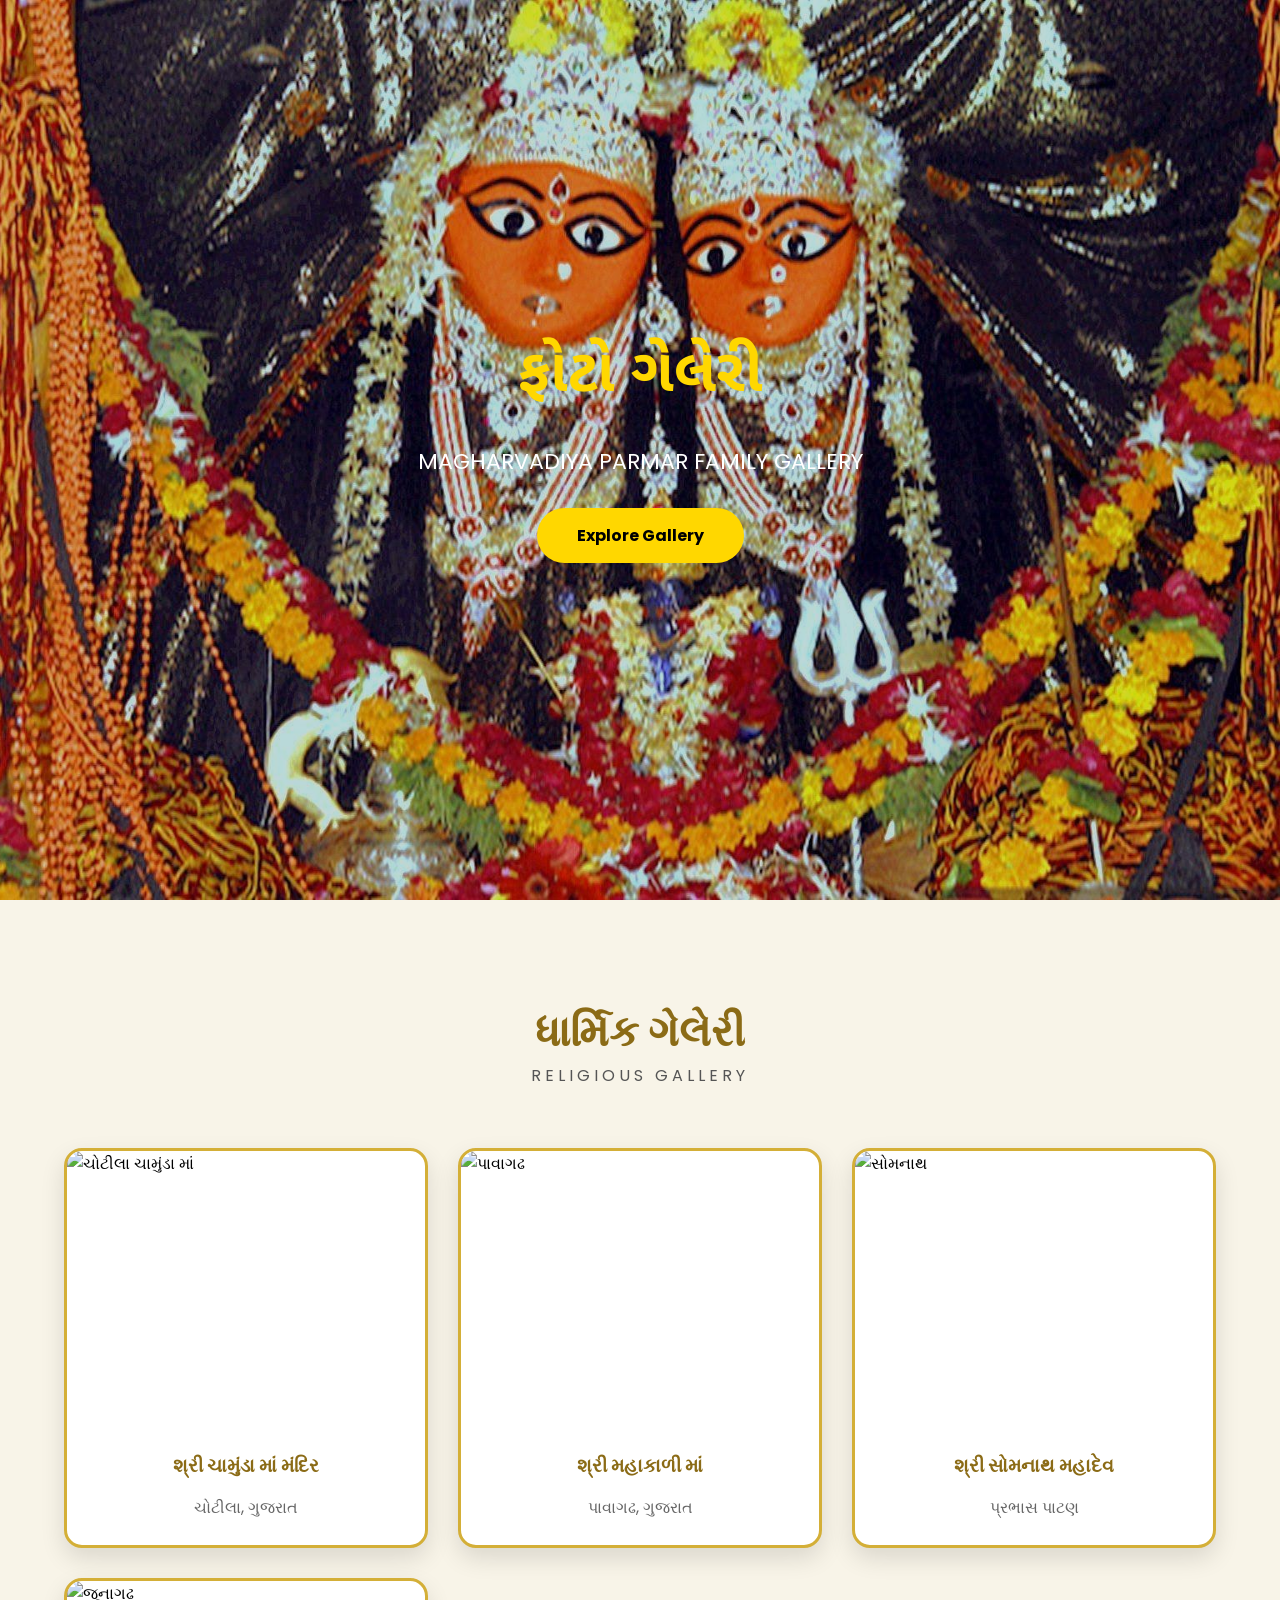
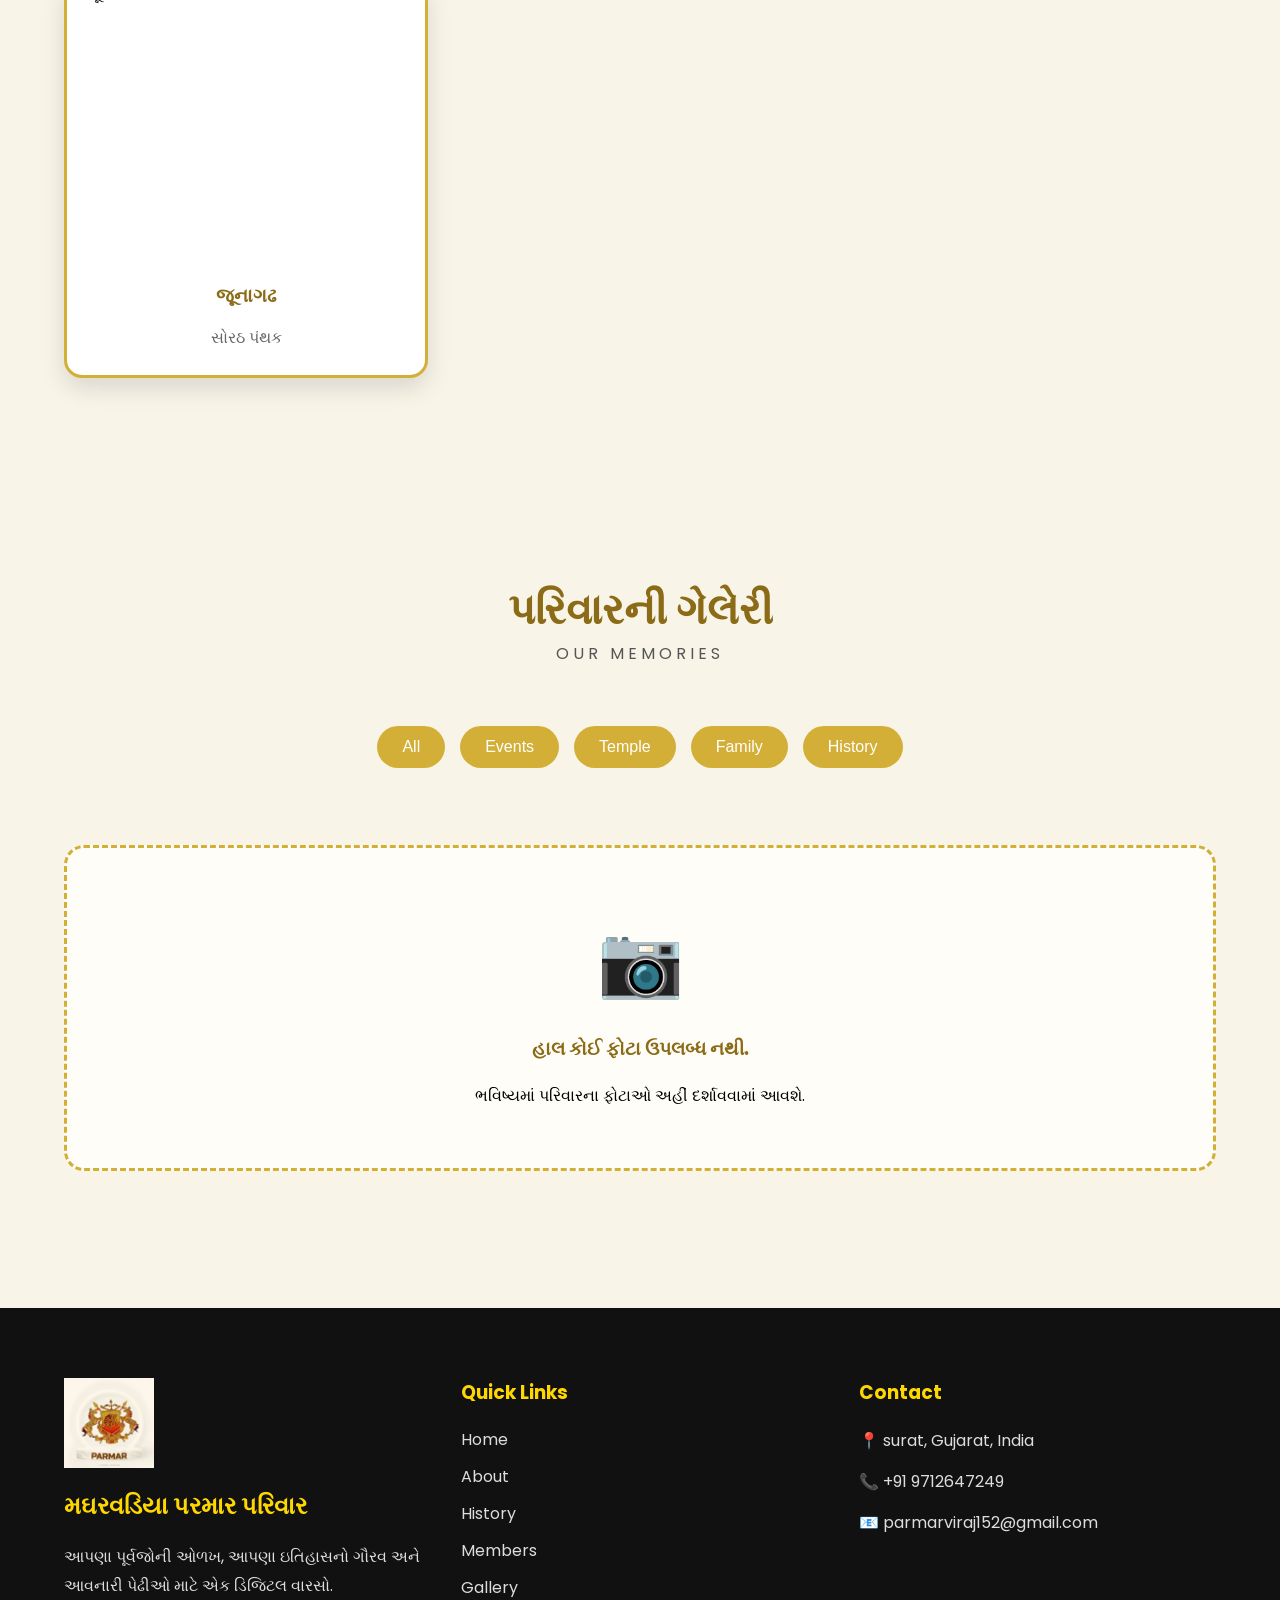
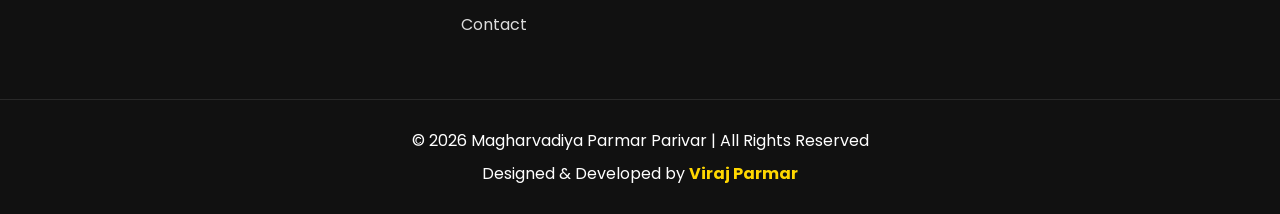
==== gallary.html @ 52e344c6 "Initial commit" ====
<!DOCTYPE html>
<html lang="gu">

<head>

    <meta charset="UTF-8">

    <meta name="viewport" content="width=device-width, initial-scale=1.0">

    <title>ફોટો ગેલેરી</title>

    <link rel="stylesheet" href="style.css">

</head>

<body>

<!-- Navbar -->
<!-- index.html mathi copy karvani -->

<section class="gallery-hero">

    <div class="hero-overlay"></div>

    <div class="hero-content">

        <h1>ફોટો ગેલેરી</h1>

        <p>MAGHARVADIYA PARMAR FAMILY GALLERY</p>

        <a href="#gallery" class="hero-btn">

            Explore Gallery

        </a>

    </div>

</section>
<section id="gallery">

    <div class="container">

        <div class="section-title">

            <h2>ધાર્મિક ગેલેરી</h2>

            <span>RELIGIOUS GALLERY</span>

        </div>

        <div class="gallery-grid">

            <!-- Photo 1 -->

            <div class="gallery-card">

                <img src="images/gallery/chotila.jpg" alt="ચોટીલા ચામુંડા માં">

                <h3>શ્રી ચામુંડા માં મંદિર</h3>

                <p>ચોટીલા, ગુજરાત</p>

            </div>

            <!-- Photo 2 -->

            <div class="gallery-card">

                <img src="images/gallery/pavagadh.jpg" alt="પાવાગઢ">

                <h3>શ્રી મહાકાળી માં</h3>

                <p>પાવાગઢ, ગુજરાત</p>

            </div>

            <!-- Photo 3 -->

            <div class="gallery-card">

                <img src="images/gallery/somnath.jpg" alt="સોમનાથ">

                <h3>શ્રી સોમનાથ મહાદેવ</h3>

                <p>પ્રભાસ પાટણ</p>

            </div>

            <!-- Photo 4 -->

            <div class="gallery-card">

                <img src="images/gallery/junagadh.jpg" alt="જૂનાગઢ">

                <h3>જૂનાગઢ</h3>

                <p>સોરઠ પંથક</p>

            </div>

        </div>

    </div>

</section>

<section id="gallery">

    <div class="container">

        <div class="section-title">

            <h2>પરિવારની ગેલેરી</h2>

            <span>OUR MEMORIES</span>

        </div>

        <div class="gallery-filter">

            <button>All</button>

            <button>Events</button>

            <button>Temple</button>

            <button>Family</button>

            <button>History</button>

        </div>

        <div class="gallery-grid">

            <div class="empty-gallery">

                <h2>📷</h2>

                <h3>હાલ કોઈ ફોટા ઉપલબ્ધ નથી.</h3>

                <p>

                    ભવિષ્યમાં પરિવારના ફોટાઓ અહીં દર્શાવવામાં આવશે.

                </p>

            </div>

        </div>

    </div>

</section>

<footer>

    <div class="footer-container">

        <div class="footer-box">

            <img src="logo.jpg" class="footer-logo">

            <h2>મઘરવડિયા પરમાર પરિવાર</h2>

            <p>
                આપણા પૂર્વજોની ઓળખ, આપણા ઇતિહાસનો ગૌરવ અને આવનારી પેઢીઓ માટે એક ડિજિટલ વારસો.
            </p>

        </div>

        <div class="footer-box">

            <h3>Quick Links</h3>

            <ul>

                <li><a href="index.html">Home</a></li>

                <li><a href="#about">About</a></li>

                <li><a href="history.html">History</a></li>

                <li><a href="member.html">Members</a></li>

                <li><a href="gallary.html">Gallery</a></li>

                <li><a href="contect.html">Contact</a></li>

            </ul>

        </div>

        <div class="footer-box">

            <h3>Contact</h3>

            <p>📍 surat, Gujarat, India</p>

            <p>📞 +91 9712647249</p>

            <p>📧 parmarviraj152@gmail.com</p>

        </div>

    </div>

    <div class="footer-bottom">

        <p>

            © 2026 Magharvadiya Parmar Parivar | All Rights Reserved

        </p>

        <p>

            Designed & Developed by <span>Viraj Parmar</span>

        </p>

    </div>

</footer>

</body>

</html>
---- style.css ----
@import url('https://fonts.googleapis.com/css2?family=Cinzel:wght@400;600;700&family=Poppins:wght@300;400;500;600;700&family=Noto+Sans+Gujarati:wght@100..900&display=swap');


*{
    margin:0;
    padding:0;
    box-sizing:border-box;
}

html{
    scroll-behavior:smooth;
}

body{
    

    font-family:'Poppins',sans-serif;
    background:#f5f5f5;
    overflow-x:hidden;
}

a{
    text-decoration:none;
}

ul{
    list-style:none;
}

img{
    max-width:100%;
    display:block;
}

.navbar{
    position:fixed;
    top:0;
    left:0;
    width:100%;
    height:80px;
    display:flex;
    align-items:center;
    justify-content:space-between;
    padding:0 50px;
    background:rgba(0,0,0,.55);
    backdrop-filter:blur(12px);
    z-index:999;
}

.logo{
    display:flex;
    align-items:center;
    gap:12px;
}

.logo img{
    width:55px;
    height:55px;
    object-fit:contain;
}

.logo-text h2{
    font-size:20px;
    color:#FFD700;
}

.logo-text p{
    font-size:11px;
    color:#fff;
    letter-spacing:2px;
}

.nav-links{
    display:flex;
    gap:20px;
    align-items:center;
}

.nav-links a{
    color:white;
    font-size:15px;
    font-weight:500;
    position:relative;
    transition:.3s;
}

.nav-links a:hover{
    color:#FFD700;
}

.nav-links a::after{
    content:"";
    position:absolute;
    left:0;
    bottom:-6px;
    width:0%;
    height:2px;
    background:#FFD700;
    transition:.3s;
}

.nav-links a:hover::after,
.nav-links a.active::after{
    width:100%;
}

.language{
    display:flex;
    gap:10px;
}

.language button{
    padding:8px 14px;
    border:none;
    border-radius:20px;
    background:#FFD700;
    cursor:pointer;
    font-weight:bold;
}
.language button:hover{

    background:white;

}

.hero{

    width:100%;
    height:100vh;

    background:
    linear-gradient(rgba(0,0,0,.55),rgba(0,0,0,.55)),
    url("9385816.jpg");

    background-size:cover;
    background-position:center;
    background-repeat:no-repeat;

    display:flex;
    justify-content:center;
    align-items:center;

    position:relative;

}

.hero-overlay{

    position:absolute;

    width:100%;
    height:100%;

    background:rgba(0,0,0,.15);

}

.hero-content{

    position:relative;

    z-index:10;

    text-align:center;

    color:white;

    max-width:900px;

    padding:20px;

}

.hero-logo{

    width:180px;

    margin:0 auto 25px;

}

.hero-content h1{

    font-family:'Noto Sans Gujarati',sans-serif;

    font-size:60px;

    color:#FFD700;

    margin-bottom:15px;

}

.hero-content h2{

    font-family:'Cinzel',serif;

    font-size:28px;

    letter-spacing:4px;

    margin-bottom:20px;

}

.hero-line{

    width:220px;

    height:4px;

    background:#FFD700;

    margin:20px auto;

    border-radius:20px;

}

.hero-content p{

    font-size:22px;

    margin:30px 0;

}

.hero-btn{

    display:inline-block;

    padding:15px 40px;

    background:#FFD700;

    color:black;

    border-radius:50px;

    font-weight:bold;

    transition:.3s;

}

.hero-btn:hover{

    background:white;

    transform:translateY(-5px);

}

.scroll-down{

    margin-top:50px;

    font-size:35px;

    animation:scroll 1.5s infinite;

}

@keyframes scroll{

0%{

transform:translateY(0);

}

50%{

transform:translateY(10px);

}

100%{

transform:translateY(0);

}

}
.container{
    width:90%;
    max-width:1300px;
    margin:auto;
}

#about{
    padding:100px 0;
    background:#f8f5ed;
}

.section-title{
    text-align:center;
    margin-bottom:60px;
}

.section-title h2{
    font-size:42px;
    color:#8b6b16;
}

.section-title span{
    font-size:16px;
    letter-spacing:4px;
    color:#555;
}

.about-card{
    display:flex;
    align-items:center;
    gap:60px;
    background:#fff;
    border-radius:20px;
    overflow:hidden;
    box-shadow:0 10px 35px rgba(0,0,0,.12);
}

.about-image{
    flex:1;
}

.about-image img{
    width:100%;
    height:500px;
    object-fit:cover;
}

.about-content{
    flex:1;
    padding:40px;
}

.about-content h3{
    font-size:34px;
    color:#8b6b16;
    margin-bottom:20px;
}

.about-content p{
    font-size:18px;
    line-height:1.9;
    margin-bottom:18px;
    color:#333;
}
footer{

    background:#111;

    color:white;

    padding:70px 0 20px;

}

.footer-container{

    width:90%;

    max-width:1300px;

    margin:auto;

    display:grid;

    grid-template-columns:repeat(auto-fit,minmax(300px,1fr));

    gap:40px;

}

.footer-logo{

    width:90px;

    margin-bottom:20px;

}

.footer-box h2{

    color:#FFD700;

    margin-bottom:20px;

}

.footer-box h3{

    color:#FFD700;

    margin-bottom:20px;

}

.footer-box p{

    color:#ddd;

    line-height:1.8;

    margin-bottom:12px;

}

.footer-box ul{

    list-style:none;

}

.footer-box ul li{

    margin-bottom:12px;

}

.footer-box ul li a{

    color:#ddd;

    transition:.3s;

}

.footer-box ul li a:hover{

    color:#FFD700;

    padding-left:8px;

}

.footer-bottom{

    border-top:1px solid rgba(255,255,255,.1);

    margin-top:50px;

    padding-top:20px;

    text-align:center;

}

.footer-bottom p{

    margin:8px 0;

}

.footer-bottom span{

    color:#FFD700;

    font-weight:bold;

}
.menu-toggle{
    display:none;
    flex-direction:column;
    cursor:pointer;
    gap:6px;
}

.menu-toggle span{
    width:28px;
    height:3px;
    background:#FFD700;
    border-radius:5px;
}

@media(max-width:992px){

    .navbar{
        padding:0 25px;
    }

    .nav-links{

        position:fixed;

        top:80px;
        right:-100%;

        width:280px;
        height:calc(100vh - 80px);

        background:rgba(0,0,0,.96);

        display:flex;
        flex-direction:column;

        justify-content:flex-start;

        align-items:flex-start;

        padding:40px 25px;

        gap:25px;

        transition:.4s;
    }

    .nav-links.active{
        right:0;
    }

    .language{
        display:none;
    }

    .menu-toggle{
        display:flex;
    }

    .logo-text p{
        display:none;
    }

    .logo-text h2{
        font-size:18px;
    }

}

@media(max-width:576px){

    .navbar{
        height:70px;
        padding:0 15px;
    }

    .logo img{
        width:45px;
        height:45px;
    }

    .logo-text h2{
        font-size:15px;
    }

    .nav-links{

        top:70px;
        height:calc(100vh - 70px);

    }

}
#loader{

    position:fixed;

    top:0;
    left:0;

    width:100%;
    height:100vh;

    background:#0d0d0d;

    display:flex;

    justify-content:center;

    align-items:center;

    z-index:99999;

    transition:1s;

}

.loader-content{

    text-align:center;

}

.loader-content img{

    width:120px;

    margin:auto;

    margin-bottom:20px;

}

.loader-content h2{

    color:#FFD700;

    margin-bottom:10px;

    font-size:32px;

}

.loader-content p{

    color:white;

    margin-bottom:20px;

}

.loading-bar{

    width:260px;

    height:6px;

    background:#333;

    border-radius:30px;

    overflow:hidden;

    margin:auto;

}

.loading-fill{

    width:0%;

    height:100%;

    background:#FFD700;

    animation:loading 2.5s linear forwards;

}

@keyframes loading{

    100%{

        width:100%;

    }

}
#topBtn{

    position:fixed;

    right:30px;

    bottom:30px;

    width:55px;

    height:55px;

    border:none;

    border-radius:50%;

    background:#FFD700;

    color:#000;

    font-size:24px;

    cursor:pointer;

    display:none;

    box-shadow:0 10px 25px rgba(0,0,0,.3);

    transition:.3s;

    z-index:999;

}

#topBtn:hover{

    transform:translateY(-6px);

    background:white;

}
.history-hero{

    width:100%;

    height:100vh;

    background:
    linear-gradient(rgba(0,0,0,.55),rgba(0,0,0,.55)),
    url("history-bg.jpg");

    background-size:cover;

    background-position:center;

    display:flex;

    justify-content:center;

    align-items:center;

    text-align:center;

    color:#fff;

    position:relative;

}

.history-overlay{

    position:absolute;

    inset:0;

    background:rgba(0,0,0,.25);

}

.history-content{

    position:relative;

    z-index:2;

    max-width:900px;

}

.history-content h1{

    font-size:65px;

    color:#FFD700;

    margin-bottom:20px;

}

.history-content h2{

    font-size:28px;

    margin-bottom:25px;

}

.history-content p{

    font-size:22px;

    line-height:1.8;

}
#history-details{
    padding:100px 0;
    background:#f8f4e8;
}

.history-title{
    text-align:center;
    margin-bottom:60px;
}

.history-title h2{
    font-size:50px;
    color:#8b6b16;
}

.history-title p{
    letter-spacing:5px;
    color:#666;
}

.history-card{
    background:#fffdf7;
    border:3px solid #d4af37;
    border-radius:20px;
    overflow:hidden;
    box-shadow:0 15px 40px rgba(0,0,0,.15);
}

.history-image img{
    width:100%;
    display:block;
}

.history-text{
    padding:40px;
}

.history-text p{
    font-size:20px;
    line-height:2;
    color:#333;
    text-align:justify;
    margin-bottom:25px;
}

.history-text blockquote{
    margin-top:40px;
    padding:30px;
    text-align:center;
    background:#d4af37;
    color:#000;
    border-radius:15px;
    font-size:30px;
    font-weight:bold;
}
#magharvadiya{

    padding:100px 0;

    background:#fffdf7;

}

.history-text h3{

    color:#8b6b16;

    font-size:28px;

    margin-top:35px;

    margin-bottom:15px;

    border-left:5px solid #d4af37;

    padding-left:15px;

}
#gotra-kul{
    padding:100px 0;
    background:#f8f4e8;
}

.info-box{
    max-width:1000px;
    margin:auto;
    background:#fffdf8;
    border:3px solid #d4af37;
    border-radius:18px;
    overflow:hidden;
    box-shadow:0 10px 30px rgba(0,0,0,.12);
}

.info-row{
    display:flex;
    justify-content:space-between;
    align-items:center;
    padding:18px 25px;
    border-bottom:1px solid #e8d9a8;
}

.info-row:last-child{
    border-bottom:none;
}

.label{
    width:35%;
    font-weight:bold;
    color:#8b6b16;
    font-size:20px;
}

.value{
    width:65%;
    color:#333;
    font-size:20px;
    text-align:right;
}

.info-row:nth-child(even){
    background:#faf6ea;
}

@media(max-width:768px){

.info-row{
    flex-direction:column;
    align-items:flex-start;
}

.label,
.value{
    width:100%;
    text-align:left;
}

.value{
    margin-top:8px;
}

}

#kuldevi-history{

    padding:100px 0;

    background:#f7f2e6;

}

.chapter-heading{

    text-align:center;

    margin-bottom:50px;

}

.chapter-heading span{

    color:#b8860b;

    font-size:20px;

    font-weight:bold;

    letter-spacing:3px;

}

.chapter-heading h2{

    font-size:48px;

    color:#6b3e00;

    margin:15px 0;

}

.chapter-heading p{

    color:#777;

    letter-spacing:3px;

}

.chapter-image{

    text-align:center;

    margin-bottom:50px;

}

.chapter-image img{

    width:100%;

    max-width:850px;

    border-radius:15px;

    border:5px solid #d4af37;

    box-shadow:0 10px 30px rgba(0,0,0,.2);

}

.history-card{

    background:#fff;

    padding:35px;

    border-left:8px solid #d4af37;

    margin-bottom:35px;

    border-radius:15px;

    box-shadow:0 10px 25px rgba(0,0,0,.08);

}

.history-card h3{

    color:#8b5a00;

    margin-bottom:20px;

}

.history-card p{

    line-height:2;

    text-align:justify;

}

.history-card ul{

    padding-left:25px;

}

.history-card li{

    margin-bottom:18px;

    line-height:2;

}
/* ==========================
   Vanshavali Notice
========================== */

.notice-card{

    max-width:900px;

    margin:auto;

    background:#fffdf8;

    border:3px solid #d4af37;

    border-radius:20px;

    padding:45px;

    text-align:center;

    box-shadow:0 12px 30px rgba(0,0,0,.12);

}

.notice-card h3{

    color:#8b5a00;

    font-size:34px;

    margin-bottom:25px;

}

.notice-card p{

    font-size:22px;

    line-height:2;

    color:#444;

}

.notice-footer{

    margin-top:35px;

    padding-top:25px;

    border-top:2px dashed #d4af37;

}

.notice-footer h2{

    color:#b8860b;

    font-size:36px;

    letter-spacing:2px;

}
.gallery-filter{

    display:flex;

    justify-content:center;

    gap:15px;

    flex-wrap:wrap;

    margin:40px 0;

}

.gallery-filter button{

    padding:12px 25px;

    border:none;

    border-radius:30px;

    background:#d4af37;

    color:#fff;

    cursor:pointer;

    font-size:16px;

}

.gallery-grid{

    min-height:400px;

    display:flex;

    justify-content:center;

    align-items:center;

}

.empty-gallery{

    text-align:center;

    border:3px dashed #d4af37;

    padding:60px;

    border-radius:20px;

    background:#fffdf8;

}

.empty-gallery h2{

    font-size:70px;

}

.empty-gallery h3{

    margin:20px 0;

    color:#8b6b16;

}
/* ==========================
        Gallery
========================== */

#gallery{

    padding:100px 0;

    background:#f8f4e8;

}

.gallery-grid{

    display:grid;

    grid-template-columns:repeat(auto-fit,minmax(300px,1fr));

    gap:30px;

}

.gallery-card{

    background:#fff;

    border:3px solid #d4af37;

    border-radius:18px;

    overflow:hidden;

    transition:.4s;

    box-shadow:0 10px 25px rgba(0,0,0,.12);

}

.gallery-card:hover{

    transform:translateY(-10px);

}

.gallery-card img{

    width:100%;

    height:280px;

    object-fit:cover;

}

.gallery-card h3{

    text-align:center;

    margin-top:20px;

    color:#8b6b16;

}

.gallery-card p{

    text-align:center;

    margin:15px 0 25px;

    color:#666;

}
/* ==========================
        NEWS PAGE
========================== */

#news{

    padding:100px 0;

    background:#f8f4e8;

}

.news-container{

    display:flex;

    justify-content:center;

}

.news-card{

    max-width:800px;

    width:100%;

    background:#fff;

    border:3px solid #d4af37;

    border-radius:20px;

    padding:40px;

    text-align:center;

    box-shadow:0 10px 25px rgba(0,0,0,.12);

}

.news-card h3{

    color:#8b6b16;

    margin-bottom:20px;

}

.news-card p{

    color:#555;

    line-height:1.8;

}
/* ==========================
      CONTACT PAGE
========================== */

#contact-page{

    padding:100px 0;

    background:#f8f4e8;

}

.contact-wrapper{

    display:grid;

    grid-template-columns:repeat(auto-fit,minmax(350px,1fr));

    gap:40px;

}

.contact-card{

    background:#fff;

    border:3px solid #d4af37;

    border-radius:20px;

    padding:35px;

    box-shadow:0 10px 25px rgba(0,0,0,.12);

}

.contact-card h3{

    color:#8b6b16;

    margin-bottom:25px;

}

.contact-card p{

    margin-bottom:15px;

    line-height:1.8;

}

.contact-card input,
.contact-card textarea{

    width:100%;

    padding:15px;

    margin-bottom:20px;

    border:2px solid #ddd;

    border-radius:10px;

    outline:none;

    font-size:16px;

}

.contact-card input:focus,
.contact-card textarea:focus{

    border-color:#d4af37;

}

.contact-card button{

    width:100%;

    padding:15px;

    border:none;

    border-radius:10px;

    background:#d4af37;

    color:#fff;

    font-size:18px;

    cursor:pointer;

    transition:.3s;

}

.contact-card button:hover{

    background:#8b6b16;

}
.history-hero,
.members-hero,
.gallery-hero{

    position: relative;

    width: 100%;

    height: 100vh;

    background: url("9385816.jpg") center center/cover no-repeat;

    display: flex;

    justify-content: center;

    align-items: center;

}
/* ==========================
      MOBILE RESPONSIVE
========================== */

@media (max-width:768px){

    .navbar{

        padding:15px 20px;

        flex-wrap:wrap;

    }

    .logo{

        width:100%;

        justify-content:center;

        margin-bottom:15px;

    }

    .nav-links{

        width:100%;

        flex-direction:column;

        text-align:center;

        gap:15px;

    }

    .language{

        width:100%;

        display:flex;

        justify-content:center;

        margin-top:15px;

    }

    .hero-content h1{

        font-size:36px;

    }

    .hero-content h2{

        font-size:22px;

    }

    .hero-content p{

        font-size:16px;

    }

    .container{

        width:95%;

    }

    .about-card{

        flex-direction:column;

    }

    .gallery-grid{

        grid-template-columns:1fr;

    }

    .contact-wrapper{

        grid-template-columns:1fr;

    }

    .footer-container{

        grid-template-columns:1fr;

        text-align:center;

    }

}
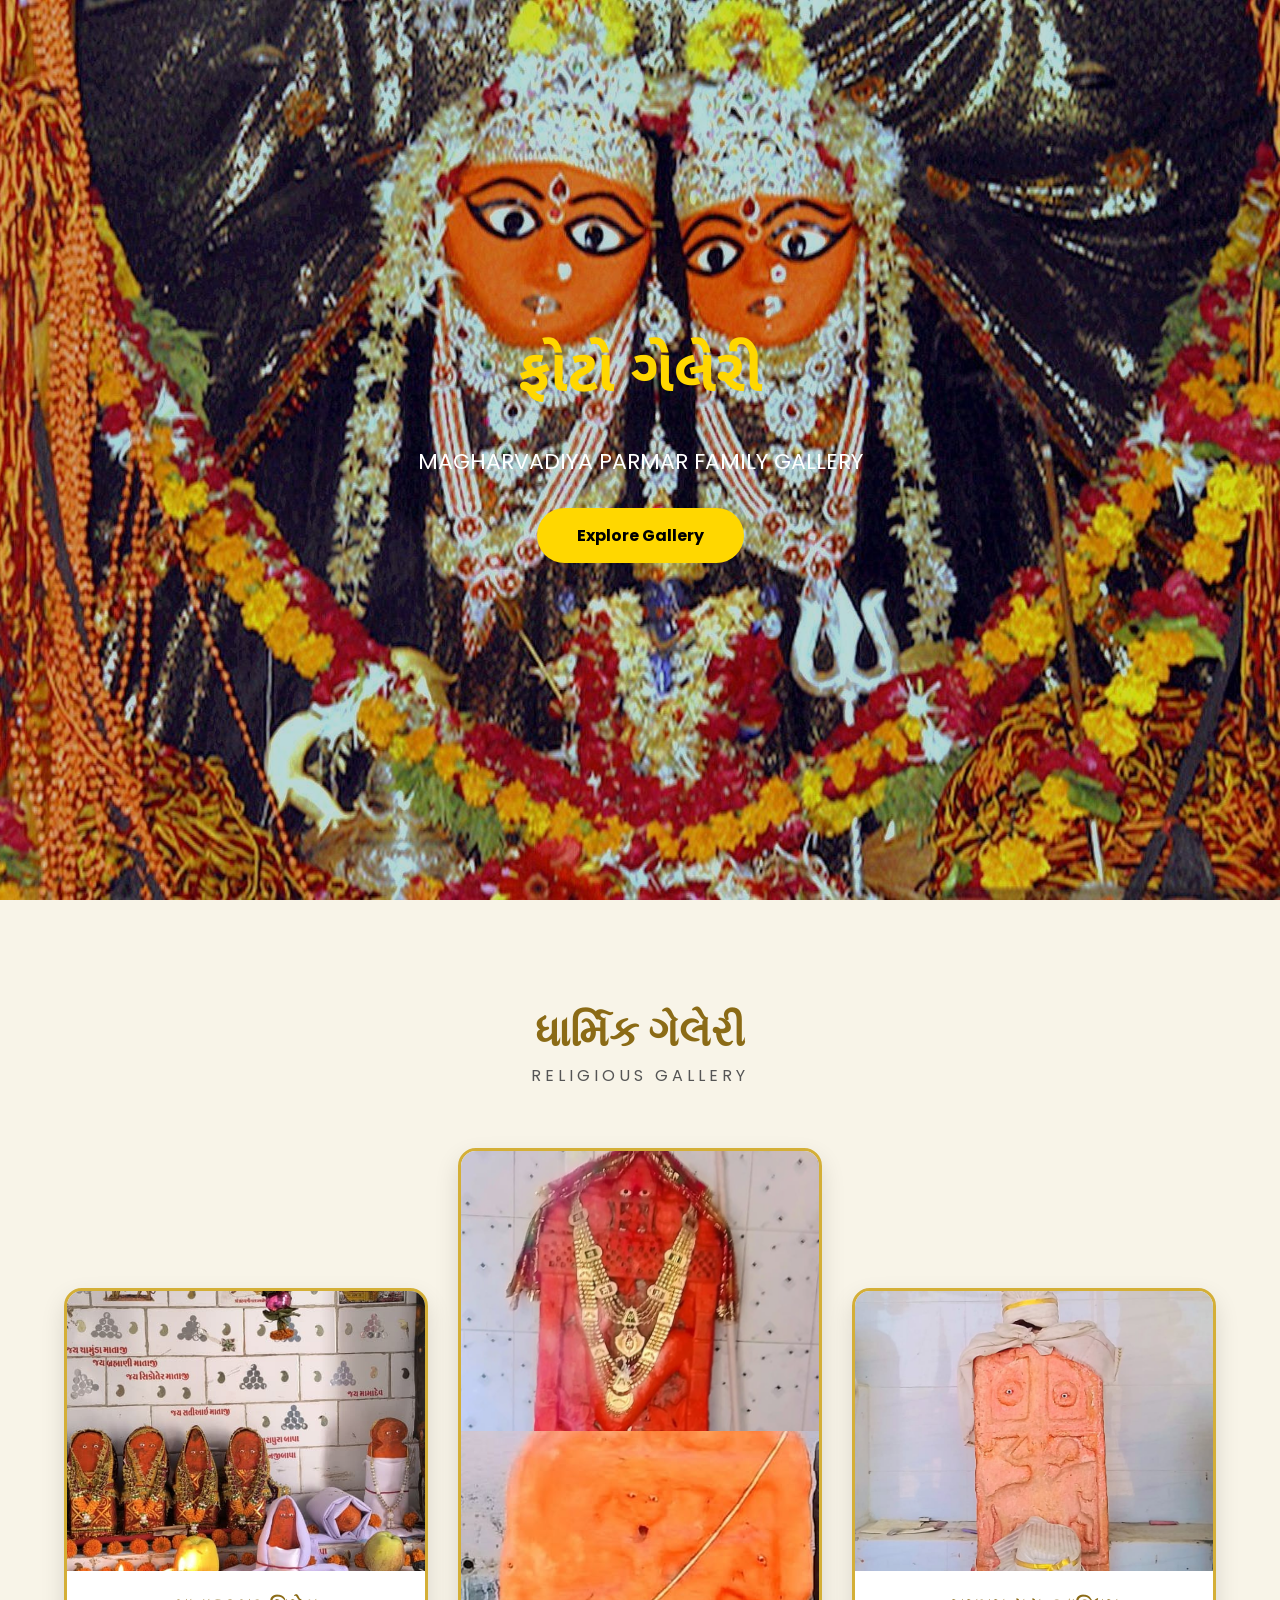
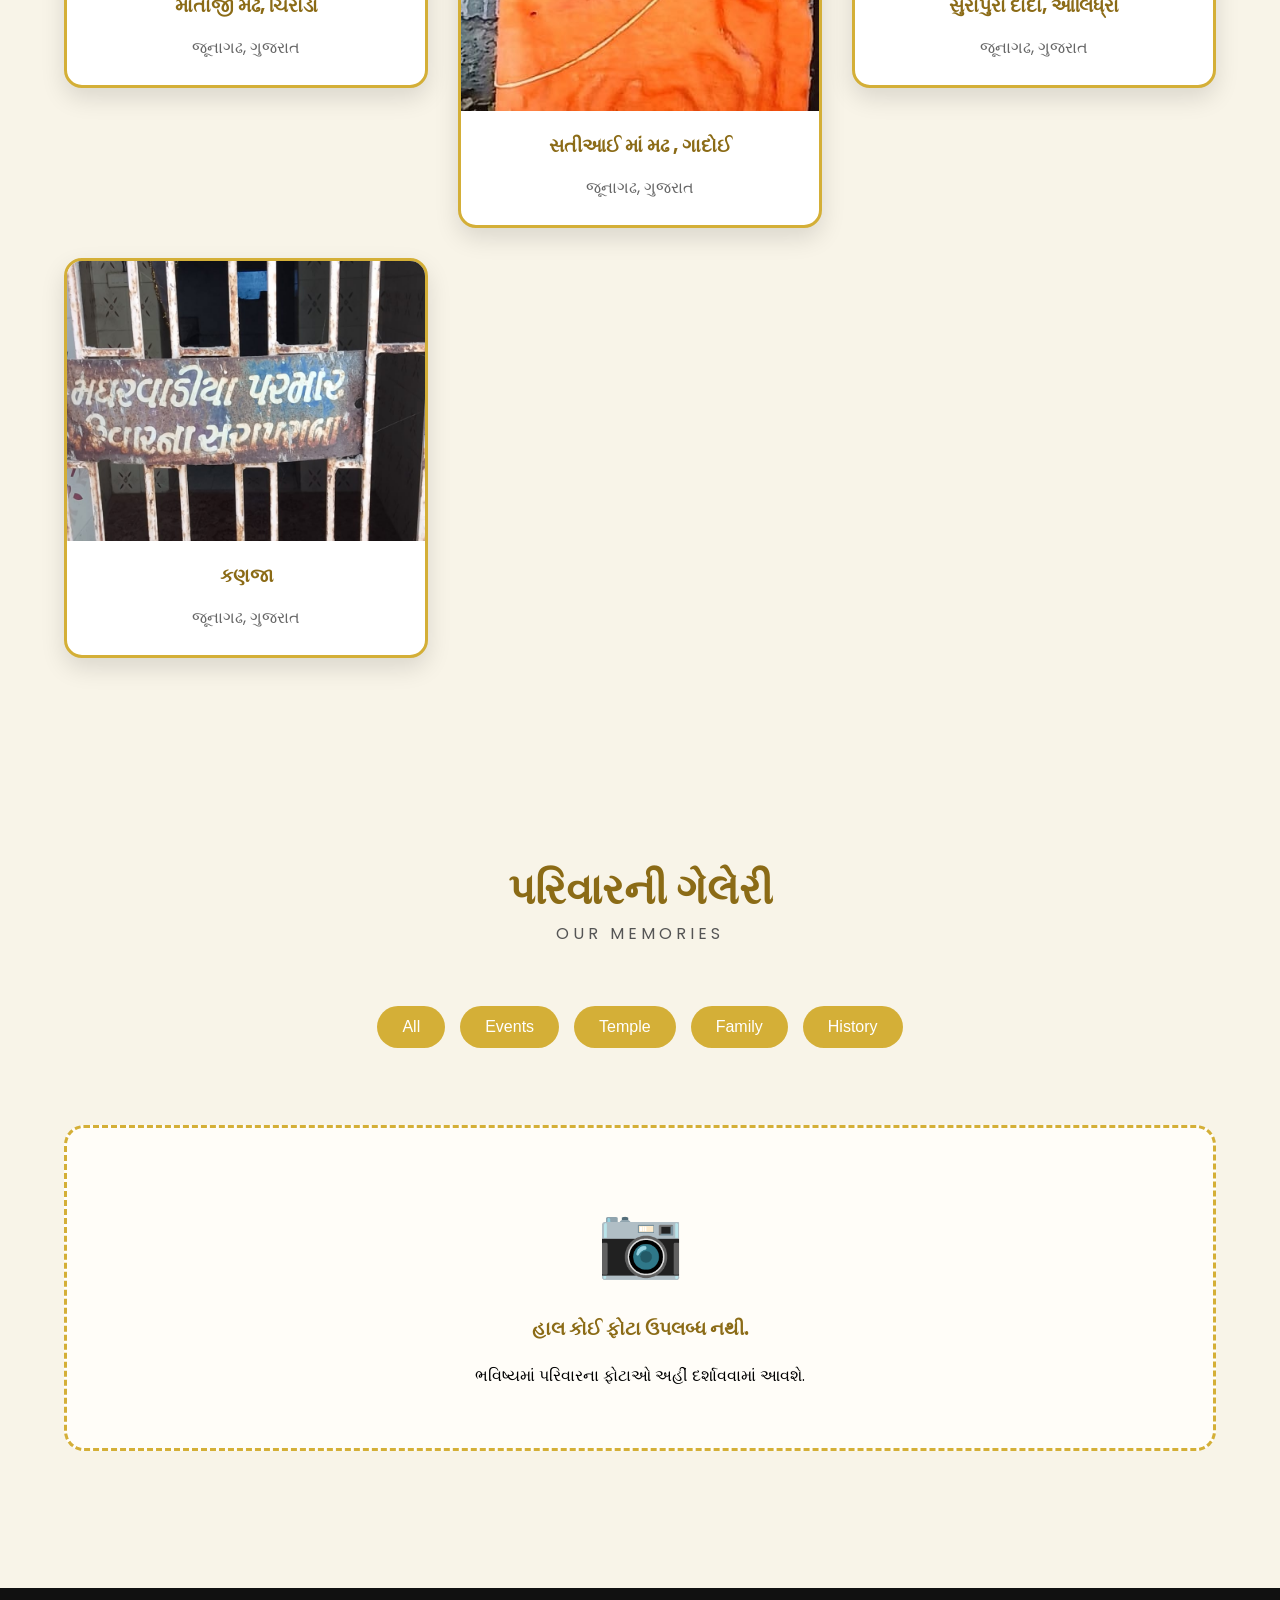
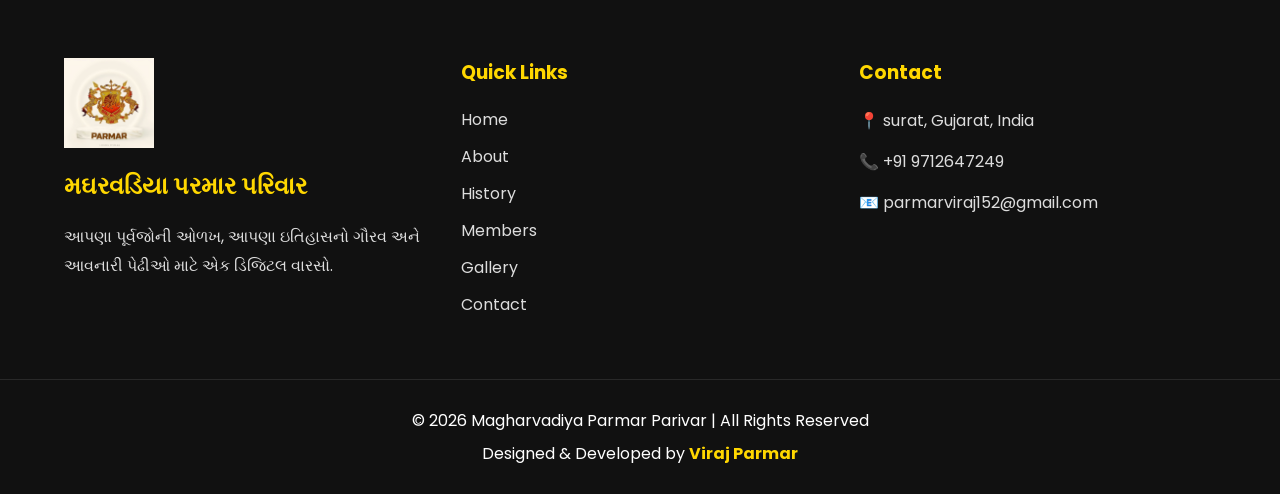
==== commit 7f8a8b83: "update index page , gallary page & history page" ====
--- a/gallary.html
+++ b/gallary.html
@@ -55,11 +55,11 @@
 
             <div class="gallery-card">
 
-                <img src="images/gallery/chotila.jpg" alt="ચોટીલા ચામુંડા માં">
-
-                <h3>શ્રી ચામુંડા માં મંદિર</h3>
-
-                <p>ચોટીલા, ગુજરાત</p>
+                <img src="12.jpg" alt="ચામુંડા માતાજી મઢ">
+
+                <h3>માતાજી મઢ,  ચિરોડા</h3>
+
+                <p>જૂનાગઢ, ગુજરાત</p>
 
             </div>
 
@@ -67,11 +67,12 @@
 
             <div class="gallery-card">
 
-                <img src="images/gallery/pavagadh.jpg" alt="પાવાગઢ">
-
-                <h3>શ્રી મહાકાળી માં</h3>
-
-                <p>પાવાગઢ, ગુજરાત</p>
+                <img src="10.jpg" alt="સતીઆઈ માં">
+                  <img src="11.jpg" alt="સુરાપુરા દાદા">
+
+                <h3>સતીઆઈ માં મઢ , ગાદોઈ</h3>
+
+                <p>જૂનાગઢ, ગુજરાત</p>
 
             </div>
 
@@ -79,11 +80,11 @@
 
             <div class="gallery-card">
 
-                <img src="images/gallery/somnath.jpg" alt="સોમનાથ">
-
-                <h3>શ્રી સોમનાથ મહાદેવ</h3>
-
-                <p>પ્રભાસ પાટણ</p>
+                <img src="6.jpg" alt="સુરાપુરા દાદા">
+
+                <h3>સુરાપુરા દાદા, આલિધ્રા</h3>
+
+                <p>જૂનાગઢ, ગુજરાત</p>
 
             </div>
 
@@ -91,11 +92,11 @@
 
             <div class="gallery-card">
 
-                <img src="images/gallery/junagadh.jpg" alt="જૂનાગઢ">
-
-                <h3>જૂનાગઢ</h3>
-
-                <p>સોરઠ પંથક</p>
+                <img src="7.jpg" alt="સુરાપુરા દાદા">
+
+                <h3>કણજા</h3>
+
+                <p>જૂનાગઢ, ગુજરાત</p>
 
             </div>
 
--- a/style.css
+++ b/style.css
@@ -1499,4 +1499,194 @@
 
     }
 
+}
+/* ===========================
+   Tablet
+=========================== */
+
+@media (max-width:992px){
+
+.container{
+    width:90%;
+}
+
+.logo img{
+    width:60px;
+}
+
+.logo-text h2{
+    font-size:22px;
+}
+
+.logo-text p{
+    font-size:11px;
+}
+
+.hero h1{
+    font-size:42px;
+}
+
+.hero h2{
+    font-size:26px;
+    letter-spacing:4px;
+}
+
+.hero-btn{
+    padding:15px 40px;
+}
+
+}
+
+
+/* ===========================
+   Mobile
+=========================== */
+
+@media (max-width:768px){
+
+.navbar{
+    padding:15px 20px;
+}
+
+.logo{
+    gap:12px;
+}
+
+.logo img{
+    width:55px;
+}
+
+.logo-text h2{
+    font-size:18px;
+}
+
+.logo-text p{
+    display:none;
+}
+
+.language{
+    display:none;
+}
+
+.hero{
+    padding:120px 20px 60px;
+    text-align:center;
+}
+
+.hero-logo{
+    width:160px;
+}
+
+.hero h1{
+    font-size:34px;
+    line-height:1.4;
+}
+
+.hero h2{
+    font-size:20px;
+    letter-spacing:2px;
+    line-height:1.5;
+}
+
+.hero-line{
+    width:160px;
+}
+
+.hero p{
+    font-size:18px;
+}
+
+.hero-btn{
+
+    width:230px;
+
+    padding:15px;
+
+    font-size:20px;
+
+}
+
+.section-title h2{
+
+    font-size:32px;
+
+}
+
+.section-title span{
+
+    font-size:15px;
+
+}
+
+.about-card{
+
+    flex-direction:column;
+
+}
+
+.about-image img{
+
+    width:100%;
+
+}
+
+.footer-container{
+
+    grid-template-columns:1fr;
+
+    gap:35px;
+
+    text-align:center;
+
+}
+
+}
+
+
+/* ===========================
+   Small Mobile
+=========================== */
+
+@media (max-width:480px){
+
+.hero-logo{
+
+    width:140px;
+
+}
+
+.hero h1{
+
+    font-size:28px;
+
+}
+
+.hero h2{
+
+    font-size:16px;
+
+    letter-spacing:1px;
+
+}
+
+.hero p{
+
+    font-size:16px;
+
+}
+
+.hero-btn{
+
+    width:200px;
+
+    font-size:18px;
+
+}
+
+.logo-text h2{
+
+    font-size:16px;
+
+}
+
 }
